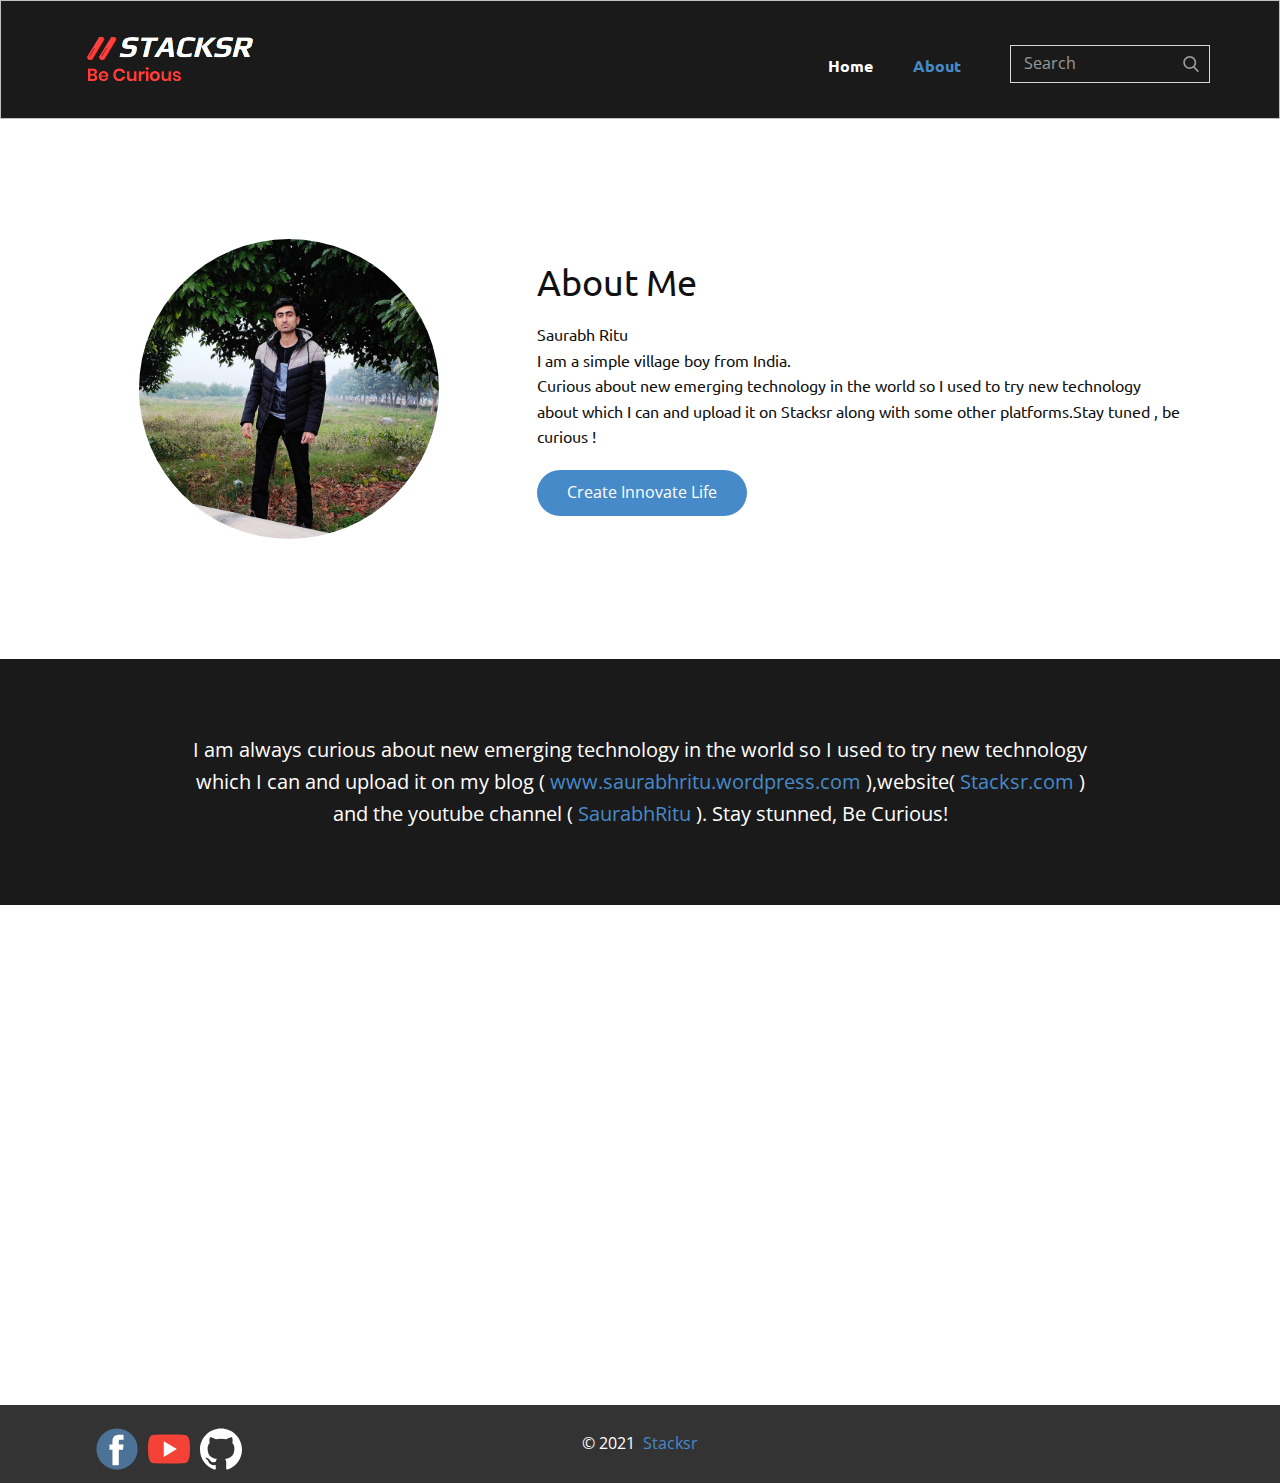
==== About.html @ 02b4037e "Stacksr Webpage version 1.0" ====
<!DOCTYPE html>
<html style="font-size: 16px;">
  <head>
    <meta name="viewport" content="width=device-width, initial-scale=1.0">
    <meta charset="utf-8">
    <meta name="keywords" content="About Me">
    <meta name="description" content="">
    <meta name="page_type" content="np-template-header-footer-from-plugin">
    <title>About</title>
    <link rel="stylesheet" href="style.css" media="screen">
<link rel="stylesheet" href="About.css" media="screen">
    <script class="u-script" type="text/javascript" src="jquery.js" defer=""></script>
    <script class="u-script" type="text/javascript" src="script.js" defer=""></script>
    <link rel="icon" href="images/favicon.png">
    <link id="u-theme-google-font" rel="stylesheet" href="https://fonts.googleapis.com/css?family=Roboto:100,100i,300,300i,400,400i,500,500i,700,700i,900,900i|Open+Sans:300,300i,400,400i,600,600i,700,700i,800,800i">
    <link id="u-page-google-font" rel="stylesheet" href="https://fonts.googleapis.com/css?family=Ubuntu:300,300i,400,400i,500,500i,700,700i">
    
    
    
    
    <script type="application/ld+json">{
		"@context": "http://schema.org",
		"@type": "Organization",
		"name": "",
		"logo": "images/st_logo_1.png",
		"sameAs": [
				"https://facebook.com/stacksr",
				"https://www.youtube.com/channel/UCfnPpLxPkjBodC-eutue0Sg",
				"https://github.com/saurabhritu"
		]
}</script>
    <meta name="theme-color" content="#478ac9">
    <meta property="og:title" content="About">
    <meta property="og:type" content="website">
  </head>
  <body class="u-body"><header class="u-align-center-xs u-border-1 u-border-grey-25 u-clearfix u-grey-90 u-header u-header" id="sec-e64b"><div class="u-clearfix u-sheet u-sheet-1">
        <form action="#" method="get" class="u-border-1 u-border-grey-15 u-search u-search-right u-search-1">
          <button class="u-search-button" type="submit">
            <span class="u-search-icon u-spacing-10 u-text-grey-40">
              <svg class="u-svg-link" preserveAspectRatio="xMidYMin slice" viewBox="0 0 56.966 56.966" ><use xmlns:xlink="http://www.w3.org/1999/xlink" xlink:href="#svg-b04b"></use></svg>
              <svg xmlns="http://www.w3.org/2000/svg" xmlns:xlink="http://www.w3.org/1999/xlink" version="1.1" id="svg-b04b" x="0px" y="0px" viewBox="0 0 56.966 56.966" style="enable-background:new 0 0 56.966 56.966;" xml:space="preserve" class="u-svg-content"><path d="M55.146,51.887L41.588,37.786c3.486-4.144,5.396-9.358,5.396-14.786c0-12.682-10.318-23-23-23s-23,10.318-23,23  s10.318,23,23,23c4.761,0,9.298-1.436,13.177-4.162l13.661,14.208c0.571,0.593,1.339,0.92,2.162,0.92  c0.779,0,1.518-0.297,2.079-0.837C56.255,54.982,56.293,53.08,55.146,51.887z M23.984,6c9.374,0,17,7.626,17,17s-7.626,17-17,17  s-17-7.626-17-17S14.61,6,23.984,6z"></path><g></g><g></g><g></g><g></g><g></g><g></g><g></g><g></g><g></g><g></g><g></g><g></g><g></g><g></g><g></g></svg>
            </span>
          </button>
          <input class="u-search-input" type="search" name="search" value="" placeholder="Search">
        </form>
        <nav class="u-align-left u-menu u-menu-dropdown u-nav-spacing-25 u-offcanvas u-menu-1">
          <div class="menu-collapse u-custom-font u-font-ubuntu" style="font-weight: 700;">
            <a class="u-button-style u-nav-link" href="#" style="padding: 4px 0px; font-size: calc(1em + 8px);">
              <svg class="u-svg-link" preserveAspectRatio="xMidYMin slice" viewBox="0 0 302 302" ><use xmlns:xlink="http://www.w3.org/1999/xlink" xlink:href="#svg-7b92"></use></svg>
              <svg xmlns="http://www.w3.org/2000/svg" xmlns:xlink="http://www.w3.org/1999/xlink" version="1.1" id="svg-7b92" x="0px" y="0px" viewBox="0 0 302 302" style="enable-background:new 0 0 302 302;" xml:space="preserve" class="u-svg-content"><g><rect y="36" width="302" height="30"></rect><rect y="236" width="302" height="30"></rect><rect y="136" width="302" height="30"></rect>
</g><g></g><g></g><g></g><g></g><g></g><g></g><g></g><g></g><g></g><g></g><g></g><g></g><g></g><g></g><g></g></svg>
            </a>
          </div>
          <div class="u-custom-menu u-nav-container">
            <ul class="u-custom-font u-font-ubuntu u-nav u-unstyled u-nav-1"><li class="u-nav-item"><a class="u-button-style u-nav-link u-text-active-palette-1-base u-text-hover-palette-2-base" href="Home.html" style="padding: 10px 20px;">Home</a>
</li><li class="u-nav-item"><a class="u-button-style u-nav-link u-text-active-palette-1-base u-text-hover-palette-2-base" href="About.html" style="padding: 10px 20px;">About</a>
</li></ul>
          </div>
          <div class="u-custom-menu u-nav-container-collapse">
            <div class="u-align-center u-black u-container-style u-inner-container-layout u-opacity u-opacity-95 u-sidenav">
              <div class="u-sidenav-overflow">
                <div class="u-menu-close"></div>
                <ul class="u-align-center u-nav u-popupmenu-items u-unstyled u-nav-2"><li class="u-nav-item"><a class="u-button-style u-nav-link" href="Home.html" style="padding: 10px 20px;">Home</a>
</li><li class="u-nav-item"><a class="u-button-style u-nav-link" href="About.html" style="padding: 10px 20px;">About</a>
</li></ul>
              </div>
            </div>
            <div class="u-black u-menu-overlay u-opacity u-opacity-70"></div>
          </div>
        </nav>
        <a href="https://stacksr.com/" class="u-image u-logo u-image-1" data-image-width="198" data-image-height="84">
          <img src="images/st_logo_1.png" class="u-logo-image u-logo-image-1" data-image-width="198">
        </a>
      </div></header>
    <section class="u-clearfix u-section-1" id="sec-8c3e">
      <div class="u-clearfix u-sheet u-sheet-1">
        <div class="u-clearfix u-expanded-width u-gutter-0 u-layout-wrap u-layout-wrap-1">
          <div class="u-layout">
            <div class="u-layout-row">
              <div class="u-align-center u-container-style u-layout-cell u-left-cell u-size-23 u-layout-cell-1">
                <div class="u-container-layout u-valign-middle u-container-layout-1">
                  <div alt="" class="u-image u-image-circle u-image-1" src="" data-image-width="2048" data-image-height="2044" data-animation-name="zoomIn" data-animation-duration="1000" data-animation-delay="0" data-animation-direction="Down"></div>
                </div>
              </div>
              <div class="u-align-left u-container-style u-layout-cell u-right-cell u-size-37 u-layout-cell-2">
                <div class="u-container-layout u-valign-middle u-container-layout-2">
                  <h2 class="u-custom-font u-font-ubuntu u-text u-text-1">About Me</h2>
                  <p class="u-custom-font u-font-ubuntu u-text u-text-2">Saurabh Ritu<br>I am a simple village boy from India.&nbsp;<br>Curious about new emerging technology in the world so&nbsp;I used to try new technology about which I can and upload it on Stacksr along with some other platforms.Stay tuned , be curious !&nbsp;
                  </p>
                  <a href="" class="u-btn u-btn-round u-button-style u-radius-30 u-btn-1">Create Innovate Life</a>
                </div>
              </div>
            </div>
          </div>
        </div>
      </div>
    </section>
    <section class="u-align-center u-clearfix u-grey-90 u-section-2" src="" id="sec-d990">
      <div class="u-clearfix u-sheet u-sheet-1">
        <p class="u-large-text u-text u-text-variant u-text-1">I am always curious about new emerging technology in the world so&nbsp;I used to try new technology which I can and upload it on my blog (&nbsp;<a href="http://www.saurabhritu.wordpress.com/" target="_blank" class="u-active-none u-border-none u-btn u-button-style u-hover-none u-none u-text-palette-1-base u-btn-1">www.saurabhritu.wordpress.com</a>&nbsp;),website(&nbsp;<a href="http://www.stacksr.com/" target="_blank" rel="noopener" class="u-active-none u-border-none u-btn u-button-style u-hidden-xs u-hover-none u-none u-text-palette-1-base u-btn-2">Stacksr.com</a>&nbsp;) and the youtube channel (&nbsp;<a href="https://www.youtube.com/channel/UCfnPpLxPkjBodC-eutue0Sg?view_as=subscriber" target="_blank" rel="noopener" class="u-active-none u-border-none u-btn u-button-style u-hover-none u-none u-text-palette-1-base u-btn-3">SaurabhRitu</a>&nbsp;). Stay stunned, Be Curious!
        </p>
      </div>
    </section>
    <section class="u-clearfix u-image u-section-3" id="sec-2798" data-image-width="1100" data-image-height="377">
      <div class="u-align-left u-clearfix u-sheet u-sheet-1"></div>
    </section>
    
    
    <footer class="u-align-center u-clearfix u-footer u-grey-80 u-footer" id="sec-f83c"><div class="u-clearfix u-sheet u-sheet-1">
        <p class="u-small-text u-text u-text-variant u-text-1">©&nbsp;2021&nbsp; <a href="https://stacksr.com" class="u-active-none u-border-none u-btn u-button-link u-button-style u-hover-none u-none u-text-palette-1-base u-btn-1">Stacksr</a>
        </p>
        <div class="u-social-icons u-spacing-10 u-social-icons-1" data-animation-name="tada" data-animation-duration="1000" data-animation-delay="0" data-animation-direction="">
          <a class="u-social-url" target="_blank" title="Facebook" href="https://facebook.com/stacksr"><span class="u-icon u-social-facebook u-social-icon u-text-palette-1-dark-1 u-icon-1"><svg class="u-svg-link" preserveAspectRatio="xMidYMin slice" viewBox="0 0 112 112" ><use xmlns:xlink="http://www.w3.org/1999/xlink" xlink:href="#svg-4511"></use></svg><svg class="u-svg-content" viewBox="0 0 112 112" x="0" y="0" id="svg-4511"><circle fill="currentColor" cx="56.1" cy="56.1" r="55"></circle><path fill="#FFFFFF" d="M73.5,31.6h-9.1c-1.4,0-3.6,0.8-3.6,3.9v8.5h12.6L72,58.3H60.8v40.8H43.9V58.3h-8V43.9h8v-9.2
            c0-6.7,3.1-17,17-17h12.5v13.9H73.5z"></path></svg></span>
          </a>
          <a class="u-social-url" target="_blank" title="Youtube" href="https://www.youtube.com/channel/UCfnPpLxPkjBodC-eutue0Sg"><span class="u-icon u-icon-circle u-social-custom u-social-icon u-text-palette-1-dark-1 u-icon-2"><svg class="u-svg-link" preserveAspectRatio="xMidYMin slice" viewBox="0 0 512 512" ><use xmlns:xlink="http://www.w3.org/1999/xlink" xlink:href="#svg-de94"></use></svg><svg class="u-svg-content" viewBox="0 0 512 512" x="0px" y="0px" id="svg-de94" style="enable-background:new 0 0 512 512;"><g><path style="fill:#F44336;" d="M490.24,113.92c-13.888-24.704-28.96-29.248-59.648-30.976C399.936,80.864,322.848,80,256.064,80   c-66.912,0-144.032,0.864-174.656,2.912c-30.624,1.76-45.728,6.272-59.744,31.008C7.36,138.592,0,181.088,0,255.904   C0,255.968,0,256,0,256c0,0.064,0,0.096,0,0.096v0.064c0,74.496,7.36,117.312,21.664,141.728   c14.016,24.704,29.088,29.184,59.712,31.264C112.032,430.944,189.152,432,256.064,432c66.784,0,143.872-1.056,174.56-2.816   c30.688-2.08,45.76-6.56,59.648-31.264C504.704,373.504,512,330.688,512,256.192c0,0,0-0.096,0-0.16c0,0,0-0.064,0-0.096   C512,181.088,504.704,138.592,490.24,113.92z"></path><polygon style="fill:#FAFAFA;" points="192,352 192,160 352,256  "></polygon>
</g></svg></span>
          </a>
          <a class="u-social-url" target="_blank" title="Github" href="https://github.com/saurabhritu"><span class="u-icon u-social-custom u-social-icon u-icon-3"><svg class="u-svg-link" preserveAspectRatio="xMidYMin slice" viewBox="0 0 512 512" ><use xmlns:xlink="http://www.w3.org/1999/xlink" xlink:href="#svg-415b"></use></svg><svg class="u-svg-content" viewBox="0 0 512 512" x="0px" y="0px" id="svg-415b" style="enable-background:new 0 0 512 512;"><g><g><path d="M255.968,5.329C114.624,5.329,0,120.401,0,262.353c0,113.536,73.344,209.856,175.104,243.872    c12.8,2.368,17.472-5.568,17.472-12.384c0-6.112-0.224-22.272-0.352-43.712c-71.2,15.52-86.24-34.464-86.24-34.464    c-11.616-29.696-28.416-37.6-28.416-37.6c-23.264-15.936,1.728-15.616,1.728-15.616c25.696,1.824,39.2,26.496,39.2,26.496    c22.848,39.264,59.936,27.936,74.528,21.344c2.304-16.608,8.928-27.936,16.256-34.368    c-56.832-6.496-116.608-28.544-116.608-127.008c0-28.064,9.984-51.008,26.368-68.992c-2.656-6.496-11.424-32.64,2.496-68    c0,0,21.504-6.912,70.4,26.336c20.416-5.696,42.304-8.544,64.096-8.64c21.728,0.128,43.648,2.944,64.096,8.672    c48.864-33.248,70.336-26.336,70.336-26.336c13.952,35.392,5.184,61.504,2.56,68c16.416,17.984,26.304,40.928,26.304,68.992    c0,98.72-59.84,120.448-116.864,126.816c9.184,7.936,17.376,23.616,17.376,47.584c0,34.368-0.32,62.08-0.32,70.496    c0,6.88,4.608,14.88,17.6,12.352C438.72,472.145,512,375.857,512,262.353C512,120.401,397.376,5.329,255.968,5.329z"></path>
</g>
</g></svg></span>
          </a>
        </div>
      </div></footer>
  </body>
</html>
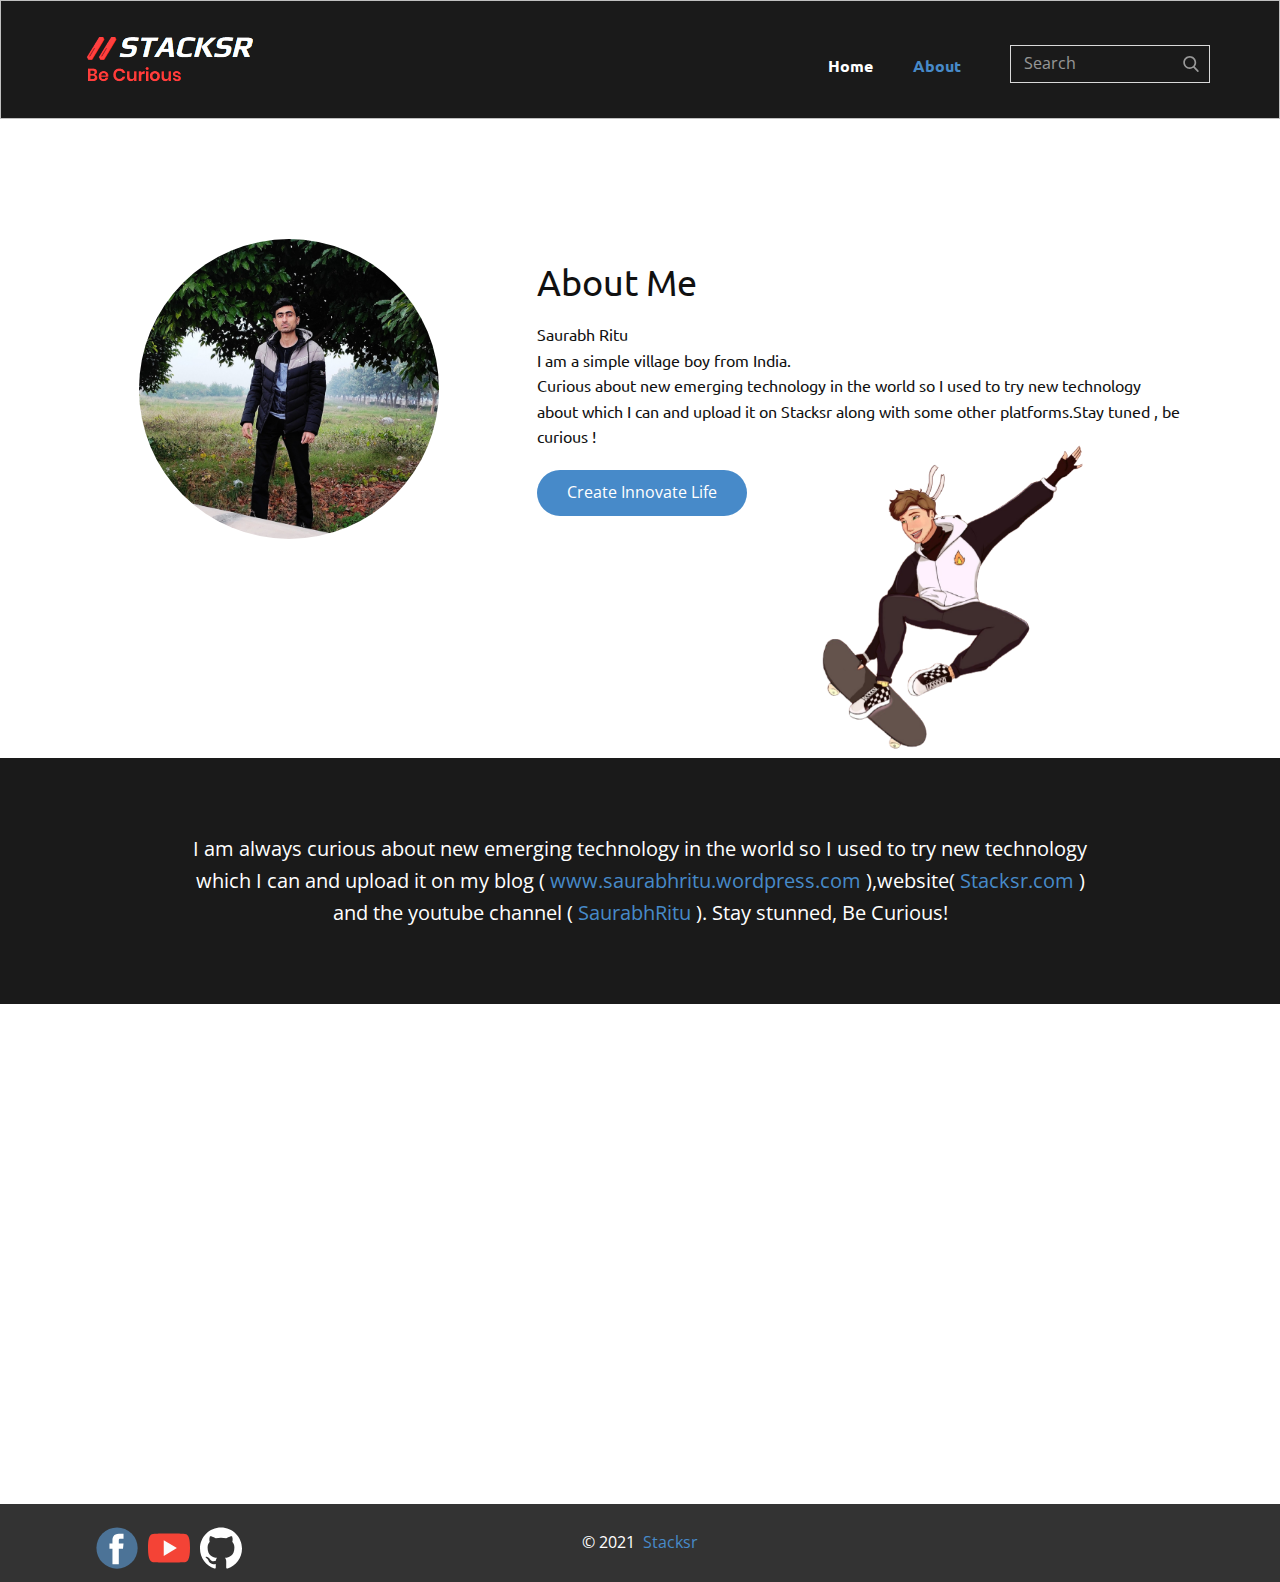
==== commit ee1cfcc4: "Major change: 1. added skater graphics 2. improve shadow part in skate image on main page & some ani" ====
--- a/About.html
+++ b/About.html
@@ -11,6 +11,7 @@
 <link rel="stylesheet" href="About.css" media="screen">
     <script class="u-script" type="text/javascript" src="jquery.js" defer=""></script>
     <script class="u-script" type="text/javascript" src="script.js" defer=""></script>
+    <meta name="stacksr" content="stacksr website, stacksr.com">
     <link rel="icon" href="images/favicon.png">
     <link id="u-theme-google-font" rel="stylesheet" href="https://fonts.googleapis.com/css?family=Roboto:100,100i,300,300i,400,400i,500,500i,700,700i,900,900i|Open+Sans:300,300i,400,400i,600,600i,700,700i,800,800i">
     <link id="u-page-google-font" rel="stylesheet" href="https://fonts.googleapis.com/css?family=Ubuntu:300,300i,400,400i,500,500i,700,700i">
@@ -21,7 +22,7 @@
     <script type="application/ld+json">{
 		"@context": "http://schema.org",
 		"@type": "Organization",
-		"name": "",
+		"name": "Site1",
 		"logo": "images/st_logo_1.png",
 		"sameAs": [
 				"https://facebook.com/stacksr",
@@ -31,13 +32,14 @@
 }</script>
     <meta name="theme-color" content="#478ac9">
     <meta property="og:title" content="About">
+    <meta property="og:description" content="">
     <meta property="og:type" content="website">
   </head>
   <body class="u-body"><header class="u-align-center-xs u-border-1 u-border-grey-25 u-clearfix u-grey-90 u-header u-header" id="sec-e64b"><div class="u-clearfix u-sheet u-sheet-1">
         <form action="#" method="get" class="u-border-1 u-border-grey-15 u-search u-search-right u-search-1">
           <button class="u-search-button" type="submit">
             <span class="u-search-icon u-spacing-10 u-text-grey-40">
-              <svg class="u-svg-link" preserveAspectRatio="xMidYMin slice" viewBox="0 0 56.966 56.966" ><use xmlns:xlink="http://www.w3.org/1999/xlink" xlink:href="#svg-b04b"></use></svg>
+              <svg class="u-svg-link" preserveAspectRatio="xMidYMin slice" viewBox="0 0 56.966 56.966" style=""><use xmlns:xlink="http://www.w3.org/1999/xlink" xlink:href="#svg-b04b"></use></svg>
               <svg xmlns="http://www.w3.org/2000/svg" xmlns:xlink="http://www.w3.org/1999/xlink" version="1.1" id="svg-b04b" x="0px" y="0px" viewBox="0 0 56.966 56.966" style="enable-background:new 0 0 56.966 56.966;" xml:space="preserve" class="u-svg-content"><path d="M55.146,51.887L41.588,37.786c3.486-4.144,5.396-9.358,5.396-14.786c0-12.682-10.318-23-23-23s-23,10.318-23,23  s10.318,23,23,23c4.761,0,9.298-1.436,13.177-4.162l13.661,14.208c0.571,0.593,1.339,0.92,2.162,0.92  c0.779,0,1.518-0.297,2.079-0.837C56.255,54.982,56.293,53.08,55.146,51.887z M23.984,6c9.374,0,17,7.626,17,17s-7.626,17-17,17  s-17-7.626-17-17S14.61,6,23.984,6z"></path><g></g><g></g><g></g><g></g><g></g><g></g><g></g><g></g><g></g><g></g><g></g><g></g><g></g><g></g><g></g></svg>
             </span>
           </button>
@@ -46,7 +48,7 @@
         <nav class="u-align-left u-menu u-menu-dropdown u-nav-spacing-25 u-offcanvas u-menu-1">
           <div class="menu-collapse u-custom-font u-font-ubuntu" style="font-weight: 700;">
             <a class="u-button-style u-nav-link" href="#" style="padding: 4px 0px; font-size: calc(1em + 8px);">
-              <svg class="u-svg-link" preserveAspectRatio="xMidYMin slice" viewBox="0 0 302 302" ><use xmlns:xlink="http://www.w3.org/1999/xlink" xlink:href="#svg-7b92"></use></svg>
+              <svg class="u-svg-link" preserveAspectRatio="xMidYMin slice" viewBox="0 0 302 302" style=""><use xmlns:xlink="http://www.w3.org/1999/xlink" xlink:href="#svg-7b92"></use></svg>
               <svg xmlns="http://www.w3.org/2000/svg" xmlns:xlink="http://www.w3.org/1999/xlink" version="1.1" id="svg-7b92" x="0px" y="0px" viewBox="0 0 302 302" style="enable-background:new 0 0 302 302;" xml:space="preserve" class="u-svg-content"><g><rect y="36" width="302" height="30"></rect><rect y="236" width="302" height="30"></rect><rect y="136" width="302" height="30"></rect>
 </g><g></g><g></g><g></g><g></g><g></g><g></g><g></g><g></g><g></g><g></g><g></g><g></g><g></g><g></g><g></g></svg>
             </a>
@@ -73,7 +75,7 @@
         </a>
       </div></header>
     <section class="u-clearfix u-section-1" id="sec-8c3e">
-      <div class="u-clearfix u-sheet u-sheet-1">
+      <div class="u-clearfix u-sheet u-valign-bottom-lg u-valign-bottom-md u-valign-bottom-sm u-sheet-1">
         <div class="u-clearfix u-expanded-width u-gutter-0 u-layout-wrap u-layout-wrap-1">
           <div class="u-layout">
             <div class="u-layout-row">
@@ -93,6 +95,7 @@
             </div>
           </div>
         </div>
+        <img class="u-image u-image-default u-image-2" src="images/skater_boy-removebg-preview.png" alt="" data-image-width="506" data-image-height="493" data-animation-name="lightSpeedIn" data-animation-duration="1000" data-animation-delay="0" data-animation-direction="">
       </div>
     </section>
     <section class="u-align-center u-clearfix u-grey-90 u-section-2" src="" id="sec-d990">
@@ -110,13 +113,13 @@
         <p class="u-small-text u-text u-text-variant u-text-1">©&nbsp;2021&nbsp; <a href="https://stacksr.com" class="u-active-none u-border-none u-btn u-button-link u-button-style u-hover-none u-none u-text-palette-1-base u-btn-1">Stacksr</a>
         </p>
         <div class="u-social-icons u-spacing-10 u-social-icons-1" data-animation-name="tada" data-animation-duration="1000" data-animation-delay="0" data-animation-direction="">
-          <a class="u-social-url" target="_blank" title="Facebook" href="https://facebook.com/stacksr"><span class="u-icon u-social-facebook u-social-icon u-text-palette-1-dark-1 u-icon-1"><svg class="u-svg-link" preserveAspectRatio="xMidYMin slice" viewBox="0 0 112 112" ><use xmlns:xlink="http://www.w3.org/1999/xlink" xlink:href="#svg-4511"></use></svg><svg class="u-svg-content" viewBox="0 0 112 112" x="0" y="0" id="svg-4511"><circle fill="currentColor" cx="56.1" cy="56.1" r="55"></circle><path fill="#FFFFFF" d="M73.5,31.6h-9.1c-1.4,0-3.6,0.8-3.6,3.9v8.5h12.6L72,58.3H60.8v40.8H43.9V58.3h-8V43.9h8v-9.2
+          <a class="u-social-url" target="_blank" title="Facebook" href="https://facebook.com/stacksr"><span class="u-icon u-social-facebook u-social-icon u-text-palette-1-dark-1 u-icon-1"><svg class="u-svg-link" preserveAspectRatio="xMidYMin slice" viewBox="0 0 112 112" style=""><use xmlns:xlink="http://www.w3.org/1999/xlink" xlink:href="#svg-4511"></use></svg><svg class="u-svg-content" viewBox="0 0 112 112" x="0" y="0" id="svg-4511"><circle fill="currentColor" cx="56.1" cy="56.1" r="55"></circle><path fill="#FFFFFF" d="M73.5,31.6h-9.1c-1.4,0-3.6,0.8-3.6,3.9v8.5h12.6L72,58.3H60.8v40.8H43.9V58.3h-8V43.9h8v-9.2
             c0-6.7,3.1-17,17-17h12.5v13.9H73.5z"></path></svg></span>
           </a>
-          <a class="u-social-url" target="_blank" title="Youtube" href="https://www.youtube.com/channel/UCfnPpLxPkjBodC-eutue0Sg"><span class="u-icon u-icon-circle u-social-custom u-social-icon u-text-palette-1-dark-1 u-icon-2"><svg class="u-svg-link" preserveAspectRatio="xMidYMin slice" viewBox="0 0 512 512" ><use xmlns:xlink="http://www.w3.org/1999/xlink" xlink:href="#svg-de94"></use></svg><svg class="u-svg-content" viewBox="0 0 512 512" x="0px" y="0px" id="svg-de94" style="enable-background:new 0 0 512 512;"><g><path style="fill:#F44336;" d="M490.24,113.92c-13.888-24.704-28.96-29.248-59.648-30.976C399.936,80.864,322.848,80,256.064,80   c-66.912,0-144.032,0.864-174.656,2.912c-30.624,1.76-45.728,6.272-59.744,31.008C7.36,138.592,0,181.088,0,255.904   C0,255.968,0,256,0,256c0,0.064,0,0.096,0,0.096v0.064c0,74.496,7.36,117.312,21.664,141.728   c14.016,24.704,29.088,29.184,59.712,31.264C112.032,430.944,189.152,432,256.064,432c66.784,0,143.872-1.056,174.56-2.816   c30.688-2.08,45.76-6.56,59.648-31.264C504.704,373.504,512,330.688,512,256.192c0,0,0-0.096,0-0.16c0,0,0-0.064,0-0.096   C512,181.088,504.704,138.592,490.24,113.92z"></path><polygon style="fill:#FAFAFA;" points="192,352 192,160 352,256  "></polygon>
+          <a class="u-social-url" target="_blank" title="Youtube" href="https://www.youtube.com/channel/UCfnPpLxPkjBodC-eutue0Sg"><span class="u-icon u-icon-circle u-social-custom u-social-icon u-text-palette-1-dark-1 u-icon-2"><svg class="u-svg-link" preserveAspectRatio="xMidYMin slice" viewBox="0 0 512 512" style=""><use xmlns:xlink="http://www.w3.org/1999/xlink" xlink:href="#svg-de94"></use></svg><svg class="u-svg-content" viewBox="0 0 512 512" x="0px" y="0px" id="svg-de94" style="enable-background:new 0 0 512 512;"><g><path style="fill:#F44336;" d="M490.24,113.92c-13.888-24.704-28.96-29.248-59.648-30.976C399.936,80.864,322.848,80,256.064,80   c-66.912,0-144.032,0.864-174.656,2.912c-30.624,1.76-45.728,6.272-59.744,31.008C7.36,138.592,0,181.088,0,255.904   C0,255.968,0,256,0,256c0,0.064,0,0.096,0,0.096v0.064c0,74.496,7.36,117.312,21.664,141.728   c14.016,24.704,29.088,29.184,59.712,31.264C112.032,430.944,189.152,432,256.064,432c66.784,0,143.872-1.056,174.56-2.816   c30.688-2.08,45.76-6.56,59.648-31.264C504.704,373.504,512,330.688,512,256.192c0,0,0-0.096,0-0.16c0,0,0-0.064,0-0.096   C512,181.088,504.704,138.592,490.24,113.92z"></path><polygon style="fill:#FAFAFA;" points="192,352 192,160 352,256  "></polygon>
 </g></svg></span>
           </a>
-          <a class="u-social-url" target="_blank" title="Github" href="https://github.com/saurabhritu"><span class="u-icon u-social-custom u-social-icon u-icon-3"><svg class="u-svg-link" preserveAspectRatio="xMidYMin slice" viewBox="0 0 512 512" ><use xmlns:xlink="http://www.w3.org/1999/xlink" xlink:href="#svg-415b"></use></svg><svg class="u-svg-content" viewBox="0 0 512 512" x="0px" y="0px" id="svg-415b" style="enable-background:new 0 0 512 512;"><g><g><path d="M255.968,5.329C114.624,5.329,0,120.401,0,262.353c0,113.536,73.344,209.856,175.104,243.872    c12.8,2.368,17.472-5.568,17.472-12.384c0-6.112-0.224-22.272-0.352-43.712c-71.2,15.52-86.24-34.464-86.24-34.464    c-11.616-29.696-28.416-37.6-28.416-37.6c-23.264-15.936,1.728-15.616,1.728-15.616c25.696,1.824,39.2,26.496,39.2,26.496    c22.848,39.264,59.936,27.936,74.528,21.344c2.304-16.608,8.928-27.936,16.256-34.368    c-56.832-6.496-116.608-28.544-116.608-127.008c0-28.064,9.984-51.008,26.368-68.992c-2.656-6.496-11.424-32.64,2.496-68    c0,0,21.504-6.912,70.4,26.336c20.416-5.696,42.304-8.544,64.096-8.64c21.728,0.128,43.648,2.944,64.096,8.672    c48.864-33.248,70.336-26.336,70.336-26.336c13.952,35.392,5.184,61.504,2.56,68c16.416,17.984,26.304,40.928,26.304,68.992    c0,98.72-59.84,120.448-116.864,126.816c9.184,7.936,17.376,23.616,17.376,47.584c0,34.368-0.32,62.08-0.32,70.496    c0,6.88,4.608,14.88,17.6,12.352C438.72,472.145,512,375.857,512,262.353C512,120.401,397.376,5.329,255.968,5.329z"></path>
+          <a class="u-social-url" target="_blank" title="Github" href="https://github.com/saurabhritu"><span class="u-icon u-social-custom u-social-icon u-icon-3"><svg class="u-svg-link" preserveAspectRatio="xMidYMin slice" viewBox="0 0 512 512" style=""><use xmlns:xlink="http://www.w3.org/1999/xlink" xlink:href="#svg-415b"></use></svg><svg class="u-svg-content" viewBox="0 0 512 512" x="0px" y="0px" id="svg-415b" style="enable-background:new 0 0 512 512;"><g><g><path d="M255.968,5.329C114.624,5.329,0,120.401,0,262.353c0,113.536,73.344,209.856,175.104,243.872    c12.8,2.368,17.472-5.568,17.472-12.384c0-6.112-0.224-22.272-0.352-43.712c-71.2,15.52-86.24-34.464-86.24-34.464    c-11.616-29.696-28.416-37.6-28.416-37.6c-23.264-15.936,1.728-15.616,1.728-15.616c25.696,1.824,39.2,26.496,39.2,26.496    c22.848,39.264,59.936,27.936,74.528,21.344c2.304-16.608,8.928-27.936,16.256-34.368    c-56.832-6.496-116.608-28.544-116.608-127.008c0-28.064,9.984-51.008,26.368-68.992c-2.656-6.496-11.424-32.64,2.496-68    c0,0,21.504-6.912,70.4,26.336c20.416-5.696,42.304-8.544,64.096-8.64c21.728,0.128,43.648,2.944,64.096,8.672    c48.864-33.248,70.336-26.336,70.336-26.336c13.952,35.392,5.184,61.504,2.56,68c16.416,17.984,26.304,40.928,26.304,68.992    c0,98.72-59.84,120.448-116.864,126.816c9.184,7.936,17.376,23.616,17.376,47.584c0,34.368-0.32,62.08-0.32,70.496    c0,6.88,4.608,14.88,17.6,12.352C438.72,472.145,512,375.857,512,262.353C512,120.401,397.376,5.329,255.968,5.329z"></path>
 </g>
 </g></svg></span>
           </a>
--- a/style.css
+++ b/style.css
@@ -34347,11 +34347,17 @@
 }
 @media (max-width: 575px) {
   .u-header .u-sheet-1 {
-    min-height: 132px;
+    min-height: 137px;
   }
 
   .u-header .u-search-1 {
-    margin-left: 470px;
+    margin-top: 91px;
+    margin-right: 0;
+    margin-left: auto;
+  }
+
+  .u-header .u-menu-1 {
+    margin-top: -38px;
   }
 
   .u-header .u-image-1 {
--- a/About.css
+++ b/About.css
@@ -1,9 +1,9 @@
 .u-section-1 .u-sheet-1 {
-  min-height: 349px;
+  min-height: 638px;
 }
 
 .u-section-1 .u-layout-wrap-1 {
-  margin: 60px auto 60px 0;
+  margin: 60px auto 0 0;
 }
 
 .u-section-1 .u-layout-cell-1 {
@@ -43,9 +43,16 @@
   margin: 20px 0 0;
 }
 
+.u-section-1 .u-image-2 {
+  width: 317px;
+  height: 317px;
+  animation-duration: 1000ms;
+  margin: -158px 108px 0 auto;
+}
+
 @media (max-width: 1199px) {
   .u-section-1 .u-sheet-1 {
-    min-height: 26px;
+    min-height: 578px;
   }
 
   .u-section-1 .u-layout-wrap-1 {
@@ -60,9 +67,20 @@
   .u-section-1 .u-layout-cell-2 {
     min-height: 346px;
   }
+
+  .u-section-1 .u-image-2 {
+    width: 297px;
+    height: 289px;
+    margin-top: -130px;
+    margin-right: 113px;
+  }
 }
 
 @media (max-width: 991px) {
+  .u-section-1 .u-sheet-1 {
+    min-height: 558px;
+  }
+
   .u-section-1 .u-layout-cell-1 {
     min-height: 100px;
   }
@@ -75,9 +93,17 @@
   .u-section-1 .u-layout-cell-2 {
     min-height: 100px;
   }
+
+  .u-section-1 .u-image-2 {
+    margin-right: 0;
+  }
 }
 
 @media (max-width: 767px) {
+  .u-section-1 .u-sheet-1 {
+    min-height: 26px;
+  }
+
   .u-section-1 .u-container-layout-1 {
     padding-left: 10px;
     padding-right: 10px;
@@ -86,6 +112,18 @@
   .u-section-1 .u-container-layout-2 {
     padding-left: 10px;
     padding-right: 10px;
+  }
+}
+
+@media (max-width: 575px) {
+  .u-section-1 .u-sheet-1 {
+    min-height: 846px;
+  }
+
+  .u-section-1 .u-image-2 {
+    width: 242px;
+    height: 235px;
+    margin-top: -76px;
   }
 }.u-section-2 {
   background-image: none;
